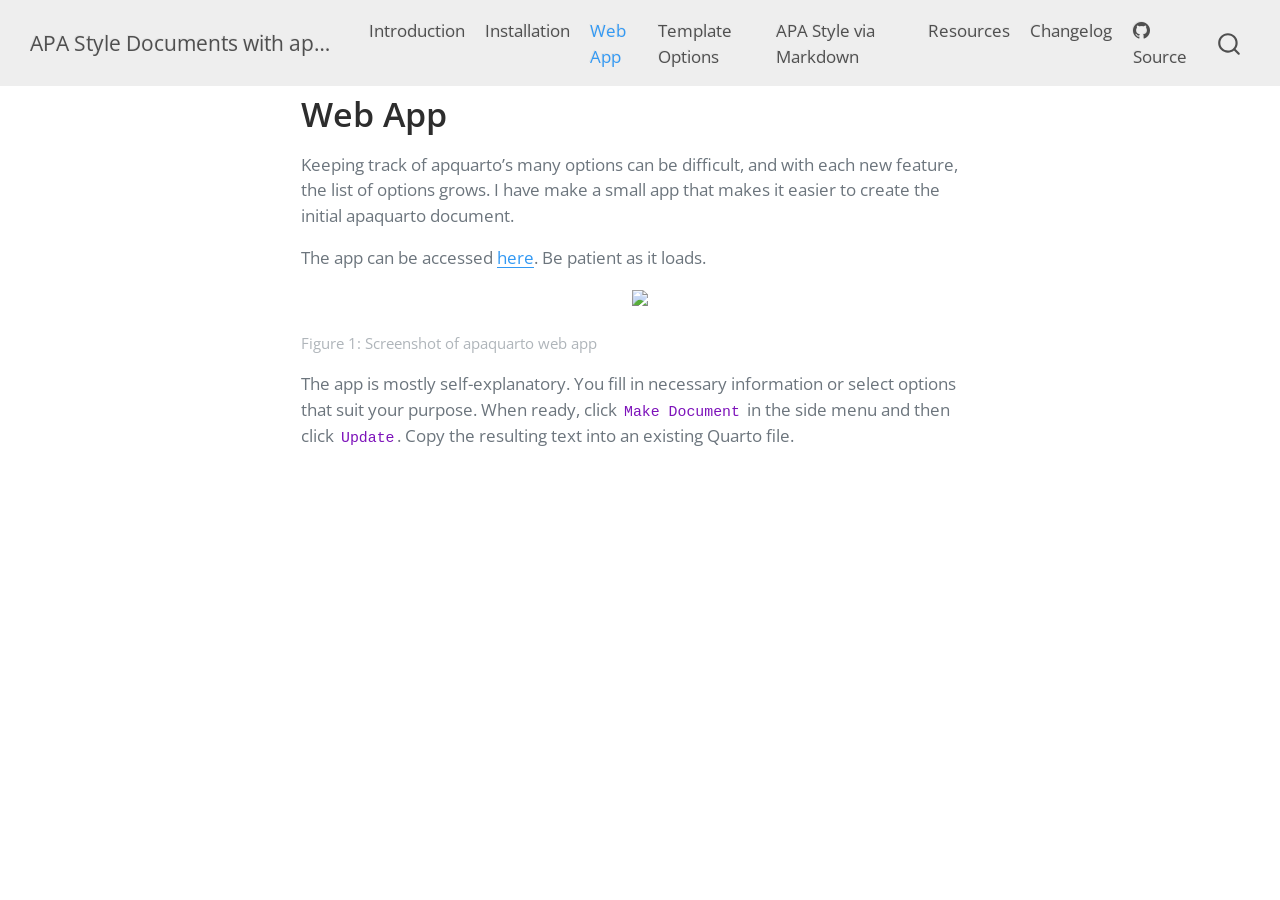
==== docs/apashiny.html @ 4d769b39 "20260525 - update to 5.0.17" ====
<!DOCTYPE html>
<html xmlns="http://www.w3.org/1999/xhtml" lang="en" xml:lang="en"><head>

<meta charset="utf-8">
<meta name="generator" content="quarto-1.9.36">

<meta name="viewport" content="width=device-width, initial-scale=1.0, user-scalable=yes">


<title>Web App – APA Style Documents with apaquarto</title>
<style>
/* Default styles provided by pandoc.
** See https://pandoc.org/MANUAL.html#variables-for-html for config info.
*/
code{white-space: pre-wrap;}
span.smallcaps{font-variant: small-caps;}
div.columns{display: flex; gap: min(4vw, 1.5em);}
div.column{flex: auto; overflow-x: auto;}
div.hanging-indent{margin-left: 1.5em; text-indent: -1.5em;}
ul.task-list{list-style: none;}
ul.task-list li input[type="checkbox"] {
  width: 0.8em;
  margin: 0 0.8em 0.2em -1em; /* quarto-specific, see https://github.com/quarto-dev/quarto-cli/issues/4556 */ 
  vertical-align: middle;
}
</style>


<script src="site_libs/quarto-nav/quarto-nav.js"></script>
<script src="site_libs/quarto-nav/headroom.min.js"></script>
<script src="site_libs/clipboard/clipboard.min.js"></script>
<script src="site_libs/quarto-search/autocomplete.umd.js"></script>
<script src="site_libs/quarto-search/fuse.min.js"></script>
<script src="site_libs/quarto-search/quarto-search.js"></script>
<meta name="quarto:offset" content="./">
<script src="site_libs/quarto-html/quarto.js" type="module"></script>
<script src="site_libs/quarto-html/tabsets/tabsets.js" type="module"></script>
<script src="site_libs/quarto-html/popper.min.js"></script>
<script src="site_libs/quarto-html/tippy.umd.min.js"></script>
<script src="site_libs/quarto-html/anchor.min.js"></script>
<link href="site_libs/quarto-html/tippy.css" rel="stylesheet">
<link href="site_libs/quarto-html/quarto-syntax-highlighting-845c23b38eaddc0f92fda52bfe77a8c8.css" rel="stylesheet" id="quarto-text-highlighting-styles">
<script src="site_libs/bootstrap/bootstrap.min.js"></script>
<link href="site_libs/bootstrap/bootstrap-icons.css" rel="stylesheet">
<link href="site_libs/bootstrap/bootstrap-38ba35db5379291e606daab6e431ed59.min.css" rel="stylesheet" append-hash="true" id="quarto-bootstrap" data-mode="light">
<script id="quarto-search-options" type="application/json">{
  "location": "navbar",
  "copy-button": false,
  "collapse-after": 3,
  "panel-placement": "end",
  "type": "overlay",
  "limit": 50,
  "keyboard-shortcut": [
    "f",
    "/",
    "s"
  ],
  "show-item-context": false,
  "language": {
    "search-no-results-text": "No results",
    "search-matching-documents-text": "matching documents",
    "search-copy-link-title": "Copy link to search",
    "search-hide-matches-text": "Hide additional matches",
    "search-more-match-text": "more match in this document",
    "search-more-matches-text": "more matches in this document",
    "search-clear-button-title": "Clear",
    "search-text-placeholder": "",
    "search-detached-cancel-button-title": "Cancel",
    "search-submit-button-title": "Submit",
    "search-label": "Search"
  }
}</script>


</head>

<body class="floating nav-fixed quarto-light">

<div id="quarto-search-results"></div>
  <header id="quarto-header" class="headroom fixed-top">
    <nav class="navbar navbar-expand-lg " data-bs-theme="dark">
      <div class="navbar-container container-fluid">
      <div class="navbar-brand-container mx-auto">
    <a class="navbar-brand" href="./index.html">
    <span class="navbar-title">APA Style Documents with apaquarto</span>
    </a>
  </div>
            <div id="quarto-search" class="" title="Search"></div>
          <button class="navbar-toggler" type="button" data-bs-toggle="collapse" data-bs-target="#navbarCollapse" aria-controls="navbarCollapse" role="menu" aria-expanded="false" aria-label="Toggle navigation" onclick="if (window.quartoToggleHeadroom) { window.quartoToggleHeadroom(); }">
  <span class="navbar-toggler-icon"></span>
</button>
          <div class="collapse navbar-collapse" id="navbarCollapse">
            <ul class="navbar-nav navbar-nav-scroll me-auto">
  <li class="nav-item">
    <a class="nav-link" href="./index.html"> 
<span class="menu-text">Introduction</span></a>
  </li>  
  <li class="nav-item">
    <a class="nav-link" href="./installation.html"> 
<span class="menu-text">Installation</span></a>
  </li>  
  <li class="nav-item">
    <a class="nav-link active" href="./apashiny.html" aria-current="page"> 
<span class="menu-text">Web App</span></a>
  </li>  
  <li class="nav-item">
    <a class="nav-link" href="./options.html"> 
<span class="menu-text">Template Options</span></a>
  </li>  
  <li class="nav-item">
    <a class="nav-link" href="./writing.html"> 
<span class="menu-text">APA Style via Markdown</span></a>
  </li>  
  <li class="nav-item">
    <a class="nav-link" href="./resources.html"> 
<span class="menu-text">Resources</span></a>
  </li>  
  <li class="nav-item">
    <a class="nav-link" href="./changelog.html"> 
<span class="menu-text">Changelog</span></a>
  </li>  
</ul>
            <ul class="navbar-nav navbar-nav-scroll ms-auto">
  <li class="nav-item">
    <a class="nav-link" href="https://github.com/wjschne/apaquarto"> <i class="bi bi-github" role="img">
</i> 
<span class="menu-text">Source</span></a>
  </li>  
</ul>
          </div> <!-- /navcollapse -->
            <div class="quarto-navbar-tools">
</div>
      </div> <!-- /container-fluid -->
    </nav>
</header>
<!-- content -->
<div id="quarto-content" class="quarto-container page-columns page-rows-contents page-layout-article page-navbar">
<!-- sidebar -->
  <nav id="quarto-sidebar" class="sidebar collapse collapse-horizontal quarto-sidebar-collapse-item sidebar-navigation floating overflow-auto">
    
</nav>
<div id="quarto-sidebar-glass" class="quarto-sidebar-collapse-item" data-bs-toggle="collapse" data-bs-target=".quarto-sidebar-collapse-item"></div>
<!-- margin-sidebar -->
    <div id="quarto-margin-sidebar" class="sidebar margin-sidebar zindex-bottom">
    </div>
<!-- main -->
<main class="content" id="quarto-document-content">

<header id="title-block-header" class="quarto-title-block default">
<div class="quarto-title">
<h1 class="title">Web App</h1>
</div>



<div class="quarto-title-meta">

    
  
    
  </div>
  


</header>


<p>Keeping track of apquarto’s many options can be difficult, and with each new feature, the list of options grows. I have make a small app that makes it easier to create the initial apaquarto document.</p>
<p>The app can be accessed <a href="https://wjschne.github.io/apa7maker/">here</a>. Be patient as it loads.</p>
<div id="fig-apaquarto" class="quarto-float quarto-figure quarto-figure-center anchored">
<figure class="quarto-float quarto-float-fig figure">
<div aria-describedby="fig-apaquarto-caption-0ceaefa1-69ba-4598-a22c-09a6ac19f8ca">
<p><a href="https://wjschne.github.io/apa7maker/" target="_blank"><img src="apa7maker.png" class="img-fluid figure-img"></a></p>
</div>
<figcaption class="quarto-float-caption-bottom quarto-float-caption quarto-float-fig" id="fig-apaquarto-caption-0ceaefa1-69ba-4598-a22c-09a6ac19f8ca">
Figure&nbsp;1: Screenshot of apaquarto web app
</figcaption>
</figure>
</div>
<p>The app is mostly self-explanatory. You fill in necessary information or select options that suit your purpose. When ready, click <code>Make Document</code> in the side menu and then click <code>Update</code>. Copy the resulting text into an existing Quarto file.</p>



</main> <!-- /main -->
<script id="quarto-html-after-body" type="application/javascript">
  window.document.addEventListener("DOMContentLoaded", function (event) {
    const icon = "";
    const anchorJS = new window.AnchorJS();
    anchorJS.options = {
      placement: 'right',
      icon: icon
    };
    anchorJS.add('.anchored');
    const isCodeAnnotation = (el) => {
      for (const clz of el.classList) {
        if (clz.startsWith('code-annotation-')) {                     
          return true;
        }
      }
      return false;
    }
    const onCopySuccess = function(e) {
      // button target
      const button = e.trigger;
      // don't keep focus
      button.blur();
      // flash "checked"
      button.classList.add('code-copy-button-checked');
      var currentTitle = button.getAttribute("title");
      button.setAttribute("title", "Copied!");
      let tooltip;
      if (window.bootstrap) {
        button.setAttribute("data-bs-toggle", "tooltip");
        button.setAttribute("data-bs-placement", "left");
        button.setAttribute("data-bs-title", "Copied!");
        tooltip = new bootstrap.Tooltip(button, 
          { trigger: "manual", 
            customClass: "code-copy-button-tooltip",
            offset: [0, -8]});
        tooltip.show();    
      }
      setTimeout(function() {
        if (tooltip) {
          tooltip.hide();
          button.removeAttribute("data-bs-title");
          button.removeAttribute("data-bs-toggle");
          button.removeAttribute("data-bs-placement");
        }
        button.setAttribute("title", currentTitle);
        button.classList.remove('code-copy-button-checked');
      }, 1000);
      // clear code selection
      e.clearSelection();
    }
    const getTextToCopy = function(trigger) {
      const outerScaffold = trigger.parentElement.cloneNode(true);
      const codeEl = outerScaffold.querySelector('code');
      for (const childEl of codeEl.children) {
        if (isCodeAnnotation(childEl)) {
          childEl.remove();
        }
      }
      return codeEl.innerText;
    }
    const clipboard = new window.ClipboardJS('.code-copy-button:not([data-in-quarto-modal])', {
      text: getTextToCopy
    });
    clipboard.on('success', onCopySuccess);
    if (window.document.getElementById('quarto-embedded-source-code-modal')) {
      const clipboardModal = new window.ClipboardJS('.code-copy-button[data-in-quarto-modal]', {
        text: getTextToCopy,
        container: window.document.getElementById('quarto-embedded-source-code-modal')
      });
      clipboardModal.on('success', onCopySuccess);
    }
      var localhostRegex = new RegExp(/^(?:http|https):\/\/localhost\:?[0-9]*\//);
      var mailtoRegex = new RegExp(/^mailto:/);
        var filterRegex = new RegExp('/' + window.location.host + '/');
      var isInternal = (href) => {
          return filterRegex.test(href) || localhostRegex.test(href) || mailtoRegex.test(href);
      }
      // Inspect non-navigation links and adorn them if external
     var links = window.document.querySelectorAll('a[href]:not(.nav-link):not(.navbar-brand):not(.toc-action):not(.sidebar-link):not(.sidebar-item-toggle):not(.pagination-link):not(.no-external):not([aria-hidden]):not(.dropdown-item):not(.quarto-navigation-tool):not(.about-link)');
      for (var i=0; i<links.length; i++) {
        const link = links[i];
        if (!isInternal(link.href)) {
          // undo the damage that might have been done by quarto-nav.js in the case of
          // links that we want to consider external
          if (link.dataset.originalHref !== undefined) {
            link.href = link.dataset.originalHref;
          }
        }
      }
    function tippyHover(el, contentFn, onTriggerFn, onUntriggerFn) {
      const config = {
        allowHTML: true,
        maxWidth: 500,
        delay: 100,
        arrow: false,
        appendTo: function(el) {
            return el.parentElement;
        },
        interactive: true,
        interactiveBorder: 10,
        theme: 'quarto',
        placement: 'bottom-start',
      };
      if (contentFn) {
        config.content = contentFn;
      }
      if (onTriggerFn) {
        config.onTrigger = onTriggerFn;
      }
      if (onUntriggerFn) {
        config.onUntrigger = onUntriggerFn;
      }
      window.tippy(el, config); 
    }
    const noterefs = window.document.querySelectorAll('a[role="doc-noteref"]');
    for (var i=0; i<noterefs.length; i++) {
      const ref = noterefs[i];
      tippyHover(ref, function() {
        // use id or data attribute instead here
        let href = ref.getAttribute('data-footnote-href') || ref.getAttribute('href');
        try { href = new URL(href).hash; } catch {}
        const id = href.replace(/^#\/?/, "");
        const note = window.document.getElementById(id);
        if (note) {
          return note.innerHTML;
        } else {
          return "";
        }
      });
    }
    const xrefs = window.document.querySelectorAll('a.quarto-xref');
    const processXRef = (id, note) => {
      // Strip column container classes
      const stripColumnClz = (el) => {
        el.classList.remove("page-full", "page-columns");
        if (el.children) {
          for (const child of el.children) {
            stripColumnClz(child);
          }
        }
      }
      stripColumnClz(note)
      if (id === null || id.startsWith('sec-')) {
        // Special case sections, only their first couple elements
        const container = document.createElement("div");
        if (note.children && note.children.length > 2) {
          container.appendChild(note.children[0].cloneNode(true));
          for (let i = 1; i < note.children.length; i++) {
            const child = note.children[i];
            if (child.tagName === "P" && child.innerText === "") {
              continue;
            } else {
              container.appendChild(child.cloneNode(true));
              break;
            }
          }
          if (window.Quarto?.typesetMath) {
            window.Quarto.typesetMath(container);
          }
          return container.innerHTML
        } else {
          if (window.Quarto?.typesetMath) {
            window.Quarto.typesetMath(note);
          }
          return note.innerHTML;
        }
      } else {
        // Remove any anchor links if they are present
        const anchorLink = note.querySelector('a.anchorjs-link');
        if (anchorLink) {
          anchorLink.remove();
        }
        if (window.Quarto?.typesetMath) {
          window.Quarto.typesetMath(note);
        }
        if (note.classList.contains("callout")) {
          return note.outerHTML;
        } else {
          return note.innerHTML;
        }
      }
    }
    for (var i=0; i<xrefs.length; i++) {
      const xref = xrefs[i];
      tippyHover(xref, undefined, function(instance) {
        instance.disable();
        let url = xref.getAttribute('href');
        let hash = undefined; 
        if (url.startsWith('#')) {
          hash = url;
        } else {
          try { hash = new URL(url).hash; } catch {}
        }
        if (hash) {
          const id = hash.replace(/^#\/?/, "");
          const note = window.document.getElementById(id);
          if (note !== null) {
            try {
              const html = processXRef(id, note.cloneNode(true));
              instance.setContent(html);
            } finally {
              instance.enable();
              instance.show();
            }
          } else {
            // See if we can fetch this
            fetch(url.split('#')[0])
            .then(res => res.text())
            .then(html => {
              const parser = new DOMParser();
              const htmlDoc = parser.parseFromString(html, "text/html");
              const note = htmlDoc.getElementById(id);
              if (note !== null) {
                const html = processXRef(id, note);
                instance.setContent(html);
              } 
            }).finally(() => {
              instance.enable();
              instance.show();
            });
          }
        } else {
          // See if we can fetch a full url (with no hash to target)
          // This is a special case and we should probably do some content thinning / targeting
          fetch(url)
          .then(res => res.text())
          .then(html => {
            const parser = new DOMParser();
            const htmlDoc = parser.parseFromString(html, "text/html");
            const note = htmlDoc.querySelector('main.content');
            if (note !== null) {
              // This should only happen for chapter cross references
              // (since there is no id in the URL)
              // remove the first header
              if (note.children.length > 0 && note.children[0].tagName === "HEADER") {
                note.children[0].remove();
              }
              const html = processXRef(null, note);
              instance.setContent(html);
            } 
          }).finally(() => {
            instance.enable();
            instance.show();
          });
        }
      }, function(instance) {
      });
    }
        let selectedAnnoteEl;
        const selectorForAnnotation = ( cell, annotation) => {
          let cellAttr = 'data-code-cell="' + cell + '"';
          let lineAttr = 'data-code-annotation="' +  annotation + '"';
          const selector = 'span[' + cellAttr + '][' + lineAttr + ']';
          return selector;
        }
        const selectCodeLines = (annoteEl) => {
          const doc = window.document;
          const targetCell = annoteEl.getAttribute("data-target-cell");
          const targetAnnotation = annoteEl.getAttribute("data-target-annotation");
          const annoteSpan = window.document.querySelector(selectorForAnnotation(targetCell, targetAnnotation));
          const lines = annoteSpan.getAttribute("data-code-lines").split(",");
          const lineIds = lines.map((line) => {
            return targetCell + "-" + line;
          })
          let top = null;
          let height = null;
          let parent = null;
          if (lineIds.length > 0) {
              //compute the position of the single el (top and bottom and make a div)
              const el = window.document.getElementById(lineIds[0]);
              top = el.offsetTop;
              height = el.offsetHeight;
              parent = el.parentElement.parentElement;
            if (lineIds.length > 1) {
              const lastEl = window.document.getElementById(lineIds[lineIds.length - 1]);
              const bottom = lastEl.offsetTop + lastEl.offsetHeight;
              height = bottom - top;
            }
            if (top !== null && height !== null && parent !== null) {
              // cook up a div (if necessary) and position it 
              let div = window.document.getElementById("code-annotation-line-highlight");
              if (div === null) {
                div = window.document.createElement("div");
                div.setAttribute("id", "code-annotation-line-highlight");
                div.style.position = 'absolute';
                parent.appendChild(div);
              }
              div.style.top = top - 2 + "px";
              div.style.height = height + 4 + "px";
              div.style.left = 0;
              let gutterDiv = window.document.getElementById("code-annotation-line-highlight-gutter");
              if (gutterDiv === null) {
                gutterDiv = window.document.createElement("div");
                gutterDiv.setAttribute("id", "code-annotation-line-highlight-gutter");
                gutterDiv.style.position = 'absolute';
                const codeCell = window.document.getElementById(targetCell);
                const gutter = codeCell.querySelector('.code-annotation-gutter');
                gutter.appendChild(gutterDiv);
              }
              gutterDiv.style.top = top - 2 + "px";
              gutterDiv.style.height = height + 4 + "px";
            }
            selectedAnnoteEl = annoteEl;
          }
        };
        const unselectCodeLines = () => {
          const elementsIds = ["code-annotation-line-highlight", "code-annotation-line-highlight-gutter"];
          elementsIds.forEach((elId) => {
            const div = window.document.getElementById(elId);
            if (div) {
              div.remove();
            }
          });
          selectedAnnoteEl = undefined;
        };
          // Handle positioning of the toggle
      window.addEventListener(
        "resize",
        throttle(() => {
          elRect = undefined;
          if (selectedAnnoteEl) {
            selectCodeLines(selectedAnnoteEl);
          }
        }, 10)
      );
      function throttle(fn, ms) {
      let throttle = false;
      let timer;
        return (...args) => {
          if(!throttle) { // first call gets through
              fn.apply(this, args);
              throttle = true;
          } else { // all the others get throttled
              if(timer) clearTimeout(timer); // cancel #2
              timer = setTimeout(() => {
                fn.apply(this, args);
                timer = throttle = false;
              }, ms);
          }
        };
      }
        // Attach click handler to the DT
        const annoteDls = window.document.querySelectorAll('dt[data-target-cell]');
        for (const annoteDlNode of annoteDls) {
          annoteDlNode.addEventListener('click', (event) => {
            const clickedEl = event.target;
            if (clickedEl !== selectedAnnoteEl) {
              unselectCodeLines();
              const activeEl = window.document.querySelector('dt[data-target-cell].code-annotation-active');
              if (activeEl) {
                activeEl.classList.remove('code-annotation-active');
              }
              selectCodeLines(clickedEl);
              clickedEl.classList.add('code-annotation-active');
            } else {
              // Unselect the line
              unselectCodeLines();
              clickedEl.classList.remove('code-annotation-active');
            }
          });
        }
    const findCites = (el) => {
      const parentEl = el.parentElement;
      if (parentEl) {
        const cites = parentEl.dataset.cites;
        if (cites) {
          return {
            el,
            cites: cites.split(' ')
          };
        } else {
          return findCites(el.parentElement)
        }
      } else {
        return undefined;
      }
    };
    var bibliorefs = window.document.querySelectorAll('a[role="doc-biblioref"]');
    for (var i=0; i<bibliorefs.length; i++) {
      const ref = bibliorefs[i];
      const citeInfo = findCites(ref);
      if (citeInfo) {
        tippyHover(citeInfo.el, function() {
          var popup = window.document.createElement('div');
          citeInfo.cites.forEach(function(cite) {
            var citeDiv = window.document.createElement('div');
            citeDiv.classList.add('hanging-indent');
            citeDiv.classList.add('csl-entry');
            var biblioDiv = window.document.getElementById('ref-' + cite);
            if (biblioDiv) {
              citeDiv.innerHTML = biblioDiv.innerHTML;
            }
            popup.appendChild(citeDiv);
          });
          return popup.innerHTML;
        });
      }
    }
  });
  </script>
</div> <!-- /content -->




</body></html>
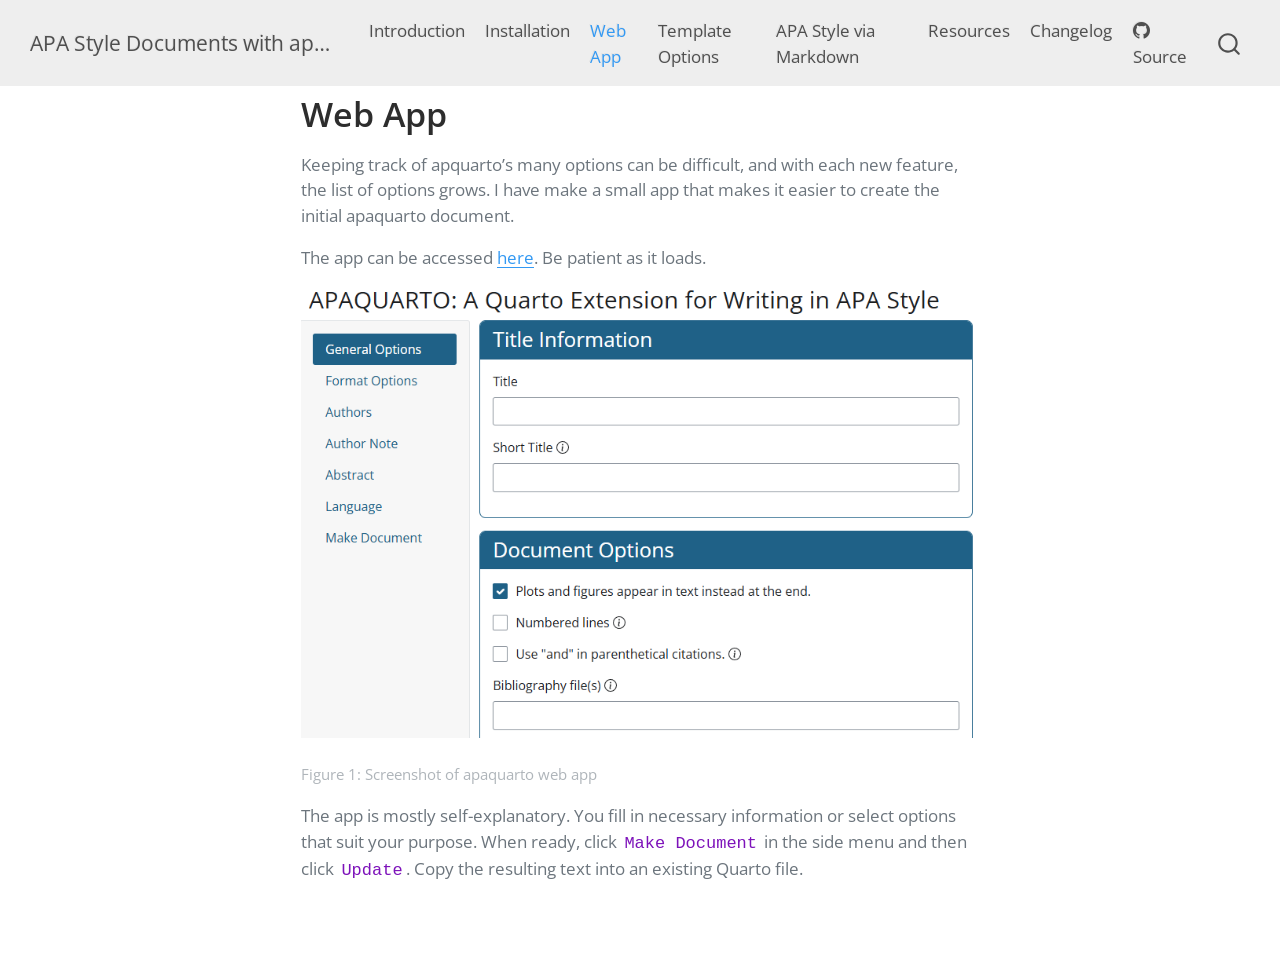
==== commit 09efa3be: "20270913 - apaquarto updates" ====
--- a/docs/apashiny.html
+++ b/docs/apashiny.html
@@ -42,7 +42,7 @@
 <link href="site_libs/quarto-html/quarto-syntax-highlighting-845c23b38eaddc0f92fda52bfe77a8c8.css" rel="stylesheet" id="quarto-text-highlighting-styles">
 <script src="site_libs/bootstrap/bootstrap.min.js"></script>
 <link href="site_libs/bootstrap/bootstrap-icons.css" rel="stylesheet">
-<link href="site_libs/bootstrap/bootstrap-38ba35db5379291e606daab6e431ed59.min.css" rel="stylesheet" append-hash="true" id="quarto-bootstrap" data-mode="light">
+<link href="site_libs/bootstrap/bootstrap-3a43c02650268bcea0ad2c24296deecb.min.css" rel="stylesheet" append-hash="true" id="quarto-bootstrap" data-mode="light">
 <script id="quarto-search-options" type="application/json">{
   "location": "navbar",
   "copy-button": false,
@@ -170,7 +170,7 @@
 <div id="fig-apaquarto" class="quarto-float quarto-figure quarto-figure-center anchored">
 <figure class="quarto-float quarto-float-fig figure">
 <div aria-describedby="fig-apaquarto-caption-0ceaefa1-69ba-4598-a22c-09a6ac19f8ca">
-<p><a href="https://wjschne.github.io/apa7maker/" target="_blank"><img src="apa7maker.png" class="img-fluid figure-img"></a></p>
+<p><a href="https://wjschne.github.io/apa7maker/" target="_blank"><img src="img/apa7maker.png" class="img-fluid figure-img"></a></p>
 </div>
 <figcaption class="quarto-float-caption-bottom quarto-float-caption quarto-float-fig" id="fig-apaquarto-caption-0ceaefa1-69ba-4598-a22c-09a6ac19f8ca">
 Figure&nbsp;1: Screenshot of apaquarto web app
--- a/docs/site_libs/quarto-html/quarto-syntax-highlighting-845c23b38eaddc0f92fda52bfe77a8c8.css
+++ b/docs/site_libs/quarto-html/quarto-syntax-highlighting-845c23b38eaddc0f92fda52bfe77a8c8.css
@@ -0,0 +1,236 @@
+/* quarto syntax highlight colors */
+:root {
+  --quarto-hl-ot-color: #003B4F;
+  --quarto-hl-at-color: #657422;
+  --quarto-hl-ss-color: #20794D;
+  --quarto-hl-an-color: #5E5E5E;
+  --quarto-hl-fu-color: #4758AB;
+  --quarto-hl-st-color: #20794D;
+  --quarto-hl-cf-color: #003B4F;
+  --quarto-hl-op-color: #5E5E5E;
+  --quarto-hl-er-color: #AD0000;
+  --quarto-hl-bn-color: #AD0000;
+  --quarto-hl-al-color: #AD0000;
+  --quarto-hl-va-color: #111111;
+  --quarto-hl-bu-color: inherit;
+  --quarto-hl-ex-color: inherit;
+  --quarto-hl-pp-color: #AD0000;
+  --quarto-hl-in-color: #5E5E5E;
+  --quarto-hl-vs-color: #20794D;
+  --quarto-hl-wa-color: #5E5E5E;
+  --quarto-hl-do-color: #5E5E5E;
+  --quarto-hl-im-color: #00769E;
+  --quarto-hl-ch-color: #20794D;
+  --quarto-hl-dt-color: #AD0000;
+  --quarto-hl-fl-color: #AD0000;
+  --quarto-hl-co-color: #5E5E5E;
+  --quarto-hl-cv-color: #5E5E5E;
+  --quarto-hl-cn-color: #8f5902;
+  --quarto-hl-sc-color: #5E5E5E;
+  --quarto-hl-dv-color: #AD0000;
+  --quarto-hl-kw-color: #003B4F;
+}
+
+/* other quarto variables */
+:root {
+  --quarto-font-monospace: SFMono-Regular, Menlo, Monaco, Consolas, "Liberation Mono", "Courier New", monospace;
+}
+
+/* syntax highlight based on Pandoc's rules */
+pre > code.sourceCode > span {
+  color: #003B4F;
+}
+
+code.sourceCode > span {
+  color: #003B4F;
+}
+
+div.sourceCode,
+div.sourceCode pre.sourceCode {
+  color: #003B4F;
+}
+
+/* Normal */
+code span {
+  color: #003B4F;
+}
+
+/* Alert */
+code span.al {
+  color: #AD0000;
+  font-style: inherit;
+}
+
+/* Annotation */
+code span.an {
+  color: #5E5E5E;
+  font-style: inherit;
+}
+
+/* Attribute */
+code span.at {
+  color: #657422;
+  font-style: inherit;
+}
+
+/* BaseN */
+code span.bn {
+  color: #AD0000;
+  font-style: inherit;
+}
+
+/* BuiltIn */
+code span.bu {
+  font-style: inherit;
+}
+
+/* ControlFlow */
+code span.cf {
+  color: #003B4F;
+  font-weight: bold;
+  font-style: inherit;
+}
+
+/* Char */
+code span.ch {
+  color: #20794D;
+  font-style: inherit;
+}
+
+/* Constant */
+code span.cn {
+  color: #8f5902;
+  font-style: inherit;
+}
+
+/* Comment */
+code span.co {
+  color: #5E5E5E;
+  font-style: inherit;
+}
+
+/* CommentVar */
+code span.cv {
+  color: #5E5E5E;
+  font-style: italic;
+}
+
+/* Documentation */
+code span.do {
+  color: #5E5E5E;
+  font-style: italic;
+}
+
+/* DataType */
+code span.dt {
+  color: #AD0000;
+  font-style: inherit;
+}
+
+/* DecVal */
+code span.dv {
+  color: #AD0000;
+  font-style: inherit;
+}
+
+/* Error */
+code span.er {
+  color: #AD0000;
+  font-style: inherit;
+}
+
+/* Extension */
+code span.ex {
+  font-style: inherit;
+}
+
+/* Float */
+code span.fl {
+  color: #AD0000;
+  font-style: inherit;
+}
+
+/* Function */
+code span.fu {
+  color: #4758AB;
+  font-style: inherit;
+}
+
+/* Import */
+code span.im {
+  color: #00769E;
+  font-style: inherit;
+}
+
+/* Information */
+code span.in {
+  color: #5E5E5E;
+  font-style: inherit;
+}
+
+/* Keyword */
+code span.kw {
+  color: #003B4F;
+  font-weight: bold;
+  font-style: inherit;
+}
+
+/* Operator */
+code span.op {
+  color: #5E5E5E;
+  font-style: inherit;
+}
+
+/* Other */
+code span.ot {
+  color: #003B4F;
+  font-style: inherit;
+}
+
+/* Preprocessor */
+code span.pp {
+  color: #AD0000;
+  font-style: inherit;
+}
+
+/* SpecialChar */
+code span.sc {
+  color: #5E5E5E;
+  font-style: inherit;
+}
+
+/* SpecialString */
+code span.ss {
+  color: #20794D;
+  font-style: inherit;
+}
+
+/* String */
+code span.st {
+  color: #20794D;
+  font-style: inherit;
+}
+
+/* Variable */
+code span.va {
+  color: #111111;
+  font-style: inherit;
+}
+
+/* VerbatimString */
+code span.vs {
+  color: #20794D;
+  font-style: inherit;
+}
+
+/* Warning */
+code span.wa {
+  color: #5E5E5E;
+  font-style: italic;
+}
+
+.prevent-inlining {
+  content: "</";
+}
+
+/*# sourceMappingURL=ac89f0bb514bba72461919f78549e31c.css.map */
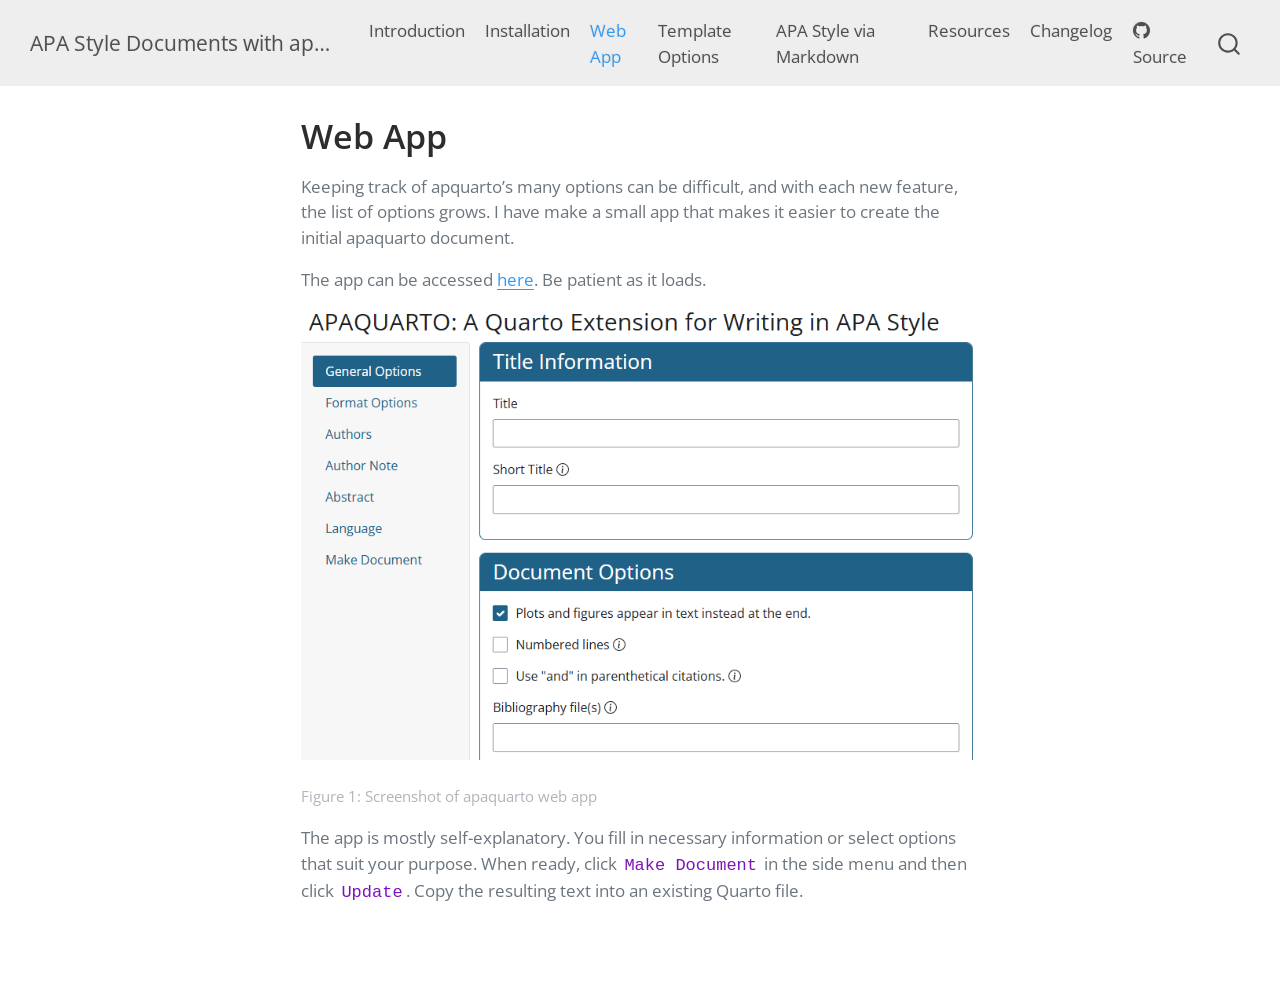
==== commit 9d5d8506: "Merge remote-tracking branch 'upstream/main'" ====
--- a/docs/apashiny.html
+++ b/docs/apashiny.html
@@ -2,7 +2,7 @@
 <html xmlns="http://www.w3.org/1999/xhtml" lang="en" xml:lang="en"><head>
 
 <meta charset="utf-8">
-<meta name="generator" content="quarto-1.9.36">
+<meta name="generator" content="quarto-1.10.18">
 
 <meta name="viewport" content="width=device-width, initial-scale=1.0, user-scalable=yes">
 
@@ -12,10 +12,13 @@
 /* Default styles provided by pandoc.
 ** See https://pandoc.org/MANUAL.html#variables-for-html for config info.
 */
-code{white-space: pre-wrap;}
 span.smallcaps{font-variant: small-caps;}
-div.columns{display: flex; gap: min(4vw, 1.5em);}
-div.column{flex: auto; overflow-x: auto;}
+div.columns{display: flex; gap: 1.5em;}
+div.column{flex: auto;}
+@media screen {
+div.columns{gap: min(4vw, 1.5em);}
+div.column{overflow-x: auto;}
+}
 div.hanging-indent{margin-left: 1.5em; text-indent: -1.5em;}
 ul.task-list{list-style: none;}
 ul.task-list li input[type="checkbox"] {
@@ -39,10 +42,10 @@
 <script src="site_libs/quarto-html/tippy.umd.min.js"></script>
 <script src="site_libs/quarto-html/anchor.min.js"></script>
 <link href="site_libs/quarto-html/tippy.css" rel="stylesheet">
-<link href="site_libs/quarto-html/quarto-syntax-highlighting-845c23b38eaddc0f92fda52bfe77a8c8.css" rel="stylesheet" id="quarto-text-highlighting-styles">
+<link href="site_libs/quarto-html/quarto-syntax-highlighting-64a204ab8560d761af7679ceaba22944.css" rel="stylesheet" id="quarto-text-highlighting-styles">
 <script src="site_libs/bootstrap/bootstrap.min.js"></script>
 <link href="site_libs/bootstrap/bootstrap-icons.css" rel="stylesheet">
-<link href="site_libs/bootstrap/bootstrap-3a43c02650268bcea0ad2c24296deecb.min.css" rel="stylesheet" append-hash="true" id="quarto-bootstrap" data-mode="light">
+<link href="site_libs/bootstrap/bootstrap-d3bfbaa8847148f808aec794168397b1.min.css" rel="stylesheet" append-hash="true" id="quarto-bootstrap" data-mode="light">
 <script id="quarto-search-options" type="application/json">{
   "location": "navbar",
   "copy-button": false,
--- a/docs/site_libs/quarto-html/quarto-syntax-highlighting-64a204ab8560d761af7679ceaba22944.css
+++ b/docs/site_libs/quarto-html/quarto-syntax-highlighting-64a204ab8560d761af7679ceaba22944.css
@@ -0,0 +1,236 @@
+/* quarto syntax highlight colors */
+:root {
+  --quarto-hl-ot-color: #003B4F;
+  --quarto-hl-at-color: #657422;
+  --quarto-hl-ss-color: #20794D;
+  --quarto-hl-an-color: #5E5E5E;
+  --quarto-hl-fu-color: #4758AB;
+  --quarto-hl-st-color: #20794D;
+  --quarto-hl-cf-color: #003B4F;
+  --quarto-hl-op-color: #5E5E5E;
+  --quarto-hl-er-color: #AD0000;
+  --quarto-hl-bn-color: #AD0000;
+  --quarto-hl-al-color: #AD0000;
+  --quarto-hl-va-color: #111111;
+  --quarto-hl-bu-color: inherit;
+  --quarto-hl-ex-color: inherit;
+  --quarto-hl-pp-color: #AD0000;
+  --quarto-hl-in-color: #5E5E5E;
+  --quarto-hl-vs-color: #20794D;
+  --quarto-hl-wa-color: #5E5E5E;
+  --quarto-hl-do-color: #5E5E5E;
+  --quarto-hl-im-color: #00769E;
+  --quarto-hl-ch-color: #20794D;
+  --quarto-hl-dt-color: #AD0000;
+  --quarto-hl-fl-color: #AD0000;
+  --quarto-hl-co-color: #5E5E5E;
+  --quarto-hl-cv-color: #5E5E5E;
+  --quarto-hl-cn-color: #8f5902;
+  --quarto-hl-sc-color: #5E5E5E;
+  --quarto-hl-dv-color: #AD0000;
+  --quarto-hl-kw-color: #003B4F;
+}
+
+/* other quarto variables */
+:root {
+  --quarto-font-monospace: SFMono-Regular, Menlo, Monaco, Consolas, "Liberation Mono", "Courier New", monospace;
+}
+
+/* syntax highlight based on Pandoc's rules */
+pre > code.sourceCode > span {
+  color: #003B4F;
+}
+
+code.sourceCode > span {
+  color: #003B4F;
+}
+
+div.sourceCode,
+div.sourceCode pre.sourceCode {
+  color: #003B4F;
+}
+
+/* Normal */
+code span {
+  color: #003B4F;
+}
+
+/* Alert */
+code span.al {
+  color: #AD0000;
+  font-style: inherit;
+}
+
+/* Annotation */
+code span.an {
+  color: #5E5E5E;
+  font-style: inherit;
+}
+
+/* Attribute */
+code span.at {
+  color: #657422;
+  font-style: inherit;
+}
+
+/* BaseN */
+code span.bn {
+  color: #AD0000;
+  font-style: inherit;
+}
+
+/* BuiltIn */
+code span.bu {
+  font-style: inherit;
+}
+
+/* ControlFlow */
+code span.cf {
+  color: #003B4F;
+  font-weight: bold;
+  font-style: inherit;
+}
+
+/* Char */
+code span.ch {
+  color: #20794D;
+  font-style: inherit;
+}
+
+/* Constant */
+code span.cn {
+  color: #8f5902;
+  font-style: inherit;
+}
+
+/* Comment */
+code span.co {
+  color: #5E5E5E;
+  font-style: inherit;
+}
+
+/* CommentVar */
+code span.cv {
+  color: #5E5E5E;
+  font-style: italic;
+}
+
+/* Documentation */
+code span.do {
+  color: #5E5E5E;
+  font-style: italic;
+}
+
+/* DataType */
+code span.dt {
+  color: #AD0000;
+  font-style: inherit;
+}
+
+/* DecVal */
+code span.dv {
+  color: #AD0000;
+  font-style: inherit;
+}
+
+/* Error */
+code span.er {
+  color: #AD0000;
+  font-style: inherit;
+}
+
+/* Extension */
+code span.ex {
+  font-style: inherit;
+}
+
+/* Float */
+code span.fl {
+  color: #AD0000;
+  font-style: inherit;
+}
+
+/* Function */
+code span.fu {
+  color: #4758AB;
+  font-style: inherit;
+}
+
+/* Import */
+code span.im {
+  color: #00769E;
+  font-style: inherit;
+}
+
+/* Information */
+code span.in {
+  color: #5E5E5E;
+  font-style: inherit;
+}
+
+/* Keyword */
+code span.kw {
+  color: #003B4F;
+  font-weight: bold;
+  font-style: inherit;
+}
+
+/* Operator */
+code span.op {
+  color: #5E5E5E;
+  font-style: inherit;
+}
+
+/* Other */
+code span.ot {
+  color: #003B4F;
+  font-style: inherit;
+}
+
+/* Preprocessor */
+code span.pp {
+  color: #AD0000;
+  font-style: inherit;
+}
+
+/* SpecialChar */
+code span.sc {
+  color: #5E5E5E;
+  font-style: inherit;
+}
+
+/* SpecialString */
+code span.ss {
+  color: #20794D;
+  font-style: inherit;
+}
+
+/* String */
+code span.st {
+  color: #20794D;
+  font-style: inherit;
+}
+
+/* Variable */
+code span.va {
+  color: #111111;
+  font-style: inherit;
+}
+
+/* VerbatimString */
+code span.vs {
+  color: #20794D;
+  font-style: inherit;
+}
+
+/* Warning */
+code span.wa {
+  color: #5E5E5E;
+  font-style: italic;
+}
+
+.prevent-inlining {
+  content: "</";
+}
+
+/*# sourceMappingURL=9d8d5bb603a83b8298b89080a598c93b.css.map */
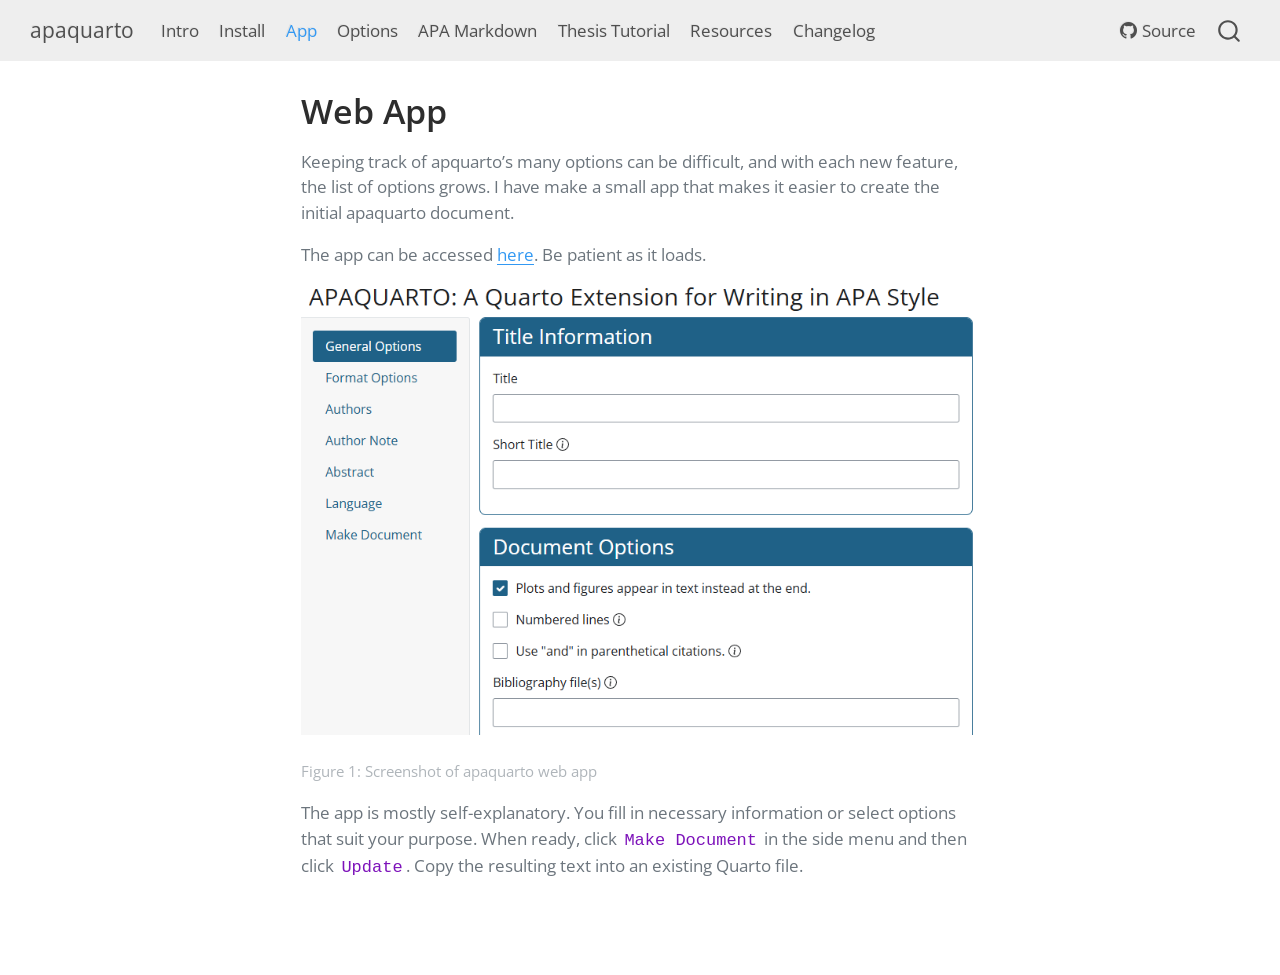
==== commit 294bfa24: "Merge remote-tracking branch 'upstream/main'" ====
--- a/docs/apashiny.html
+++ b/docs/apashiny.html
@@ -7,7 +7,7 @@
 <meta name="viewport" content="width=device-width, initial-scale=1.0, user-scalable=yes">
 
 
-<title>Web App – APA Style Documents with apaquarto</title>
+<title>Web App – apaquarto</title>
 <style>
 /* Default styles provided by pandoc.
 ** See https://pandoc.org/MANUAL.html#variables-for-html for config info.
@@ -45,7 +45,7 @@
 <link href="site_libs/quarto-html/quarto-syntax-highlighting-64a204ab8560d761af7679ceaba22944.css" rel="stylesheet" id="quarto-text-highlighting-styles">
 <script src="site_libs/bootstrap/bootstrap.min.js"></script>
 <link href="site_libs/bootstrap/bootstrap-icons.css" rel="stylesheet">
-<link href="site_libs/bootstrap/bootstrap-d3bfbaa8847148f808aec794168397b1.min.css" rel="stylesheet" append-hash="true" id="quarto-bootstrap" data-mode="light">
+<link href="site_libs/bootstrap/bootstrap-e056b69f5ccf79f809a7a6a301a9d6e8.min.css" rel="stylesheet" append-hash="true" id="quarto-bootstrap" data-mode="light">
 <script id="quarto-search-options" type="application/json">{
   "location": "navbar",
   "copy-button": false,
@@ -85,7 +85,7 @@
       <div class="navbar-container container-fluid">
       <div class="navbar-brand-container mx-auto">
     <a class="navbar-brand" href="./index.html">
-    <span class="navbar-title">APA Style Documents with apaquarto</span>
+    <span class="navbar-title">apaquarto</span>
     </a>
   </div>
             <div id="quarto-search" class="" title="Search"></div>
@@ -96,23 +96,27 @@
             <ul class="navbar-nav navbar-nav-scroll me-auto">
   <li class="nav-item">
     <a class="nav-link" href="./index.html"> 
-<span class="menu-text">Introduction</span></a>
+<span class="menu-text">Intro</span></a>
   </li>  
   <li class="nav-item">
     <a class="nav-link" href="./installation.html"> 
-<span class="menu-text">Installation</span></a>
+<span class="menu-text">Install</span></a>
   </li>  
   <li class="nav-item">
     <a class="nav-link active" href="./apashiny.html" aria-current="page"> 
-<span class="menu-text">Web App</span></a>
+<span class="menu-text">App</span></a>
   </li>  
   <li class="nav-item">
     <a class="nav-link" href="./options.html"> 
-<span class="menu-text">Template Options</span></a>
+<span class="menu-text">Options</span></a>
   </li>  
   <li class="nav-item">
     <a class="nav-link" href="./writing.html"> 
-<span class="menu-text">APA Style via Markdown</span></a>
+<span class="menu-text">APA Markdown</span></a>
+  </li>  
+  <li class="nav-item">
+    <a class="nav-link" href="./thesis-tutorial.html"> 
+<span class="menu-text">Thesis Tutorial</span></a>
   </li>  
   <li class="nav-item">
     <a class="nav-link" href="./resources.html"> 
@@ -590,4 +594,4 @@
 
 
 
-</body></html>
+</body></html>
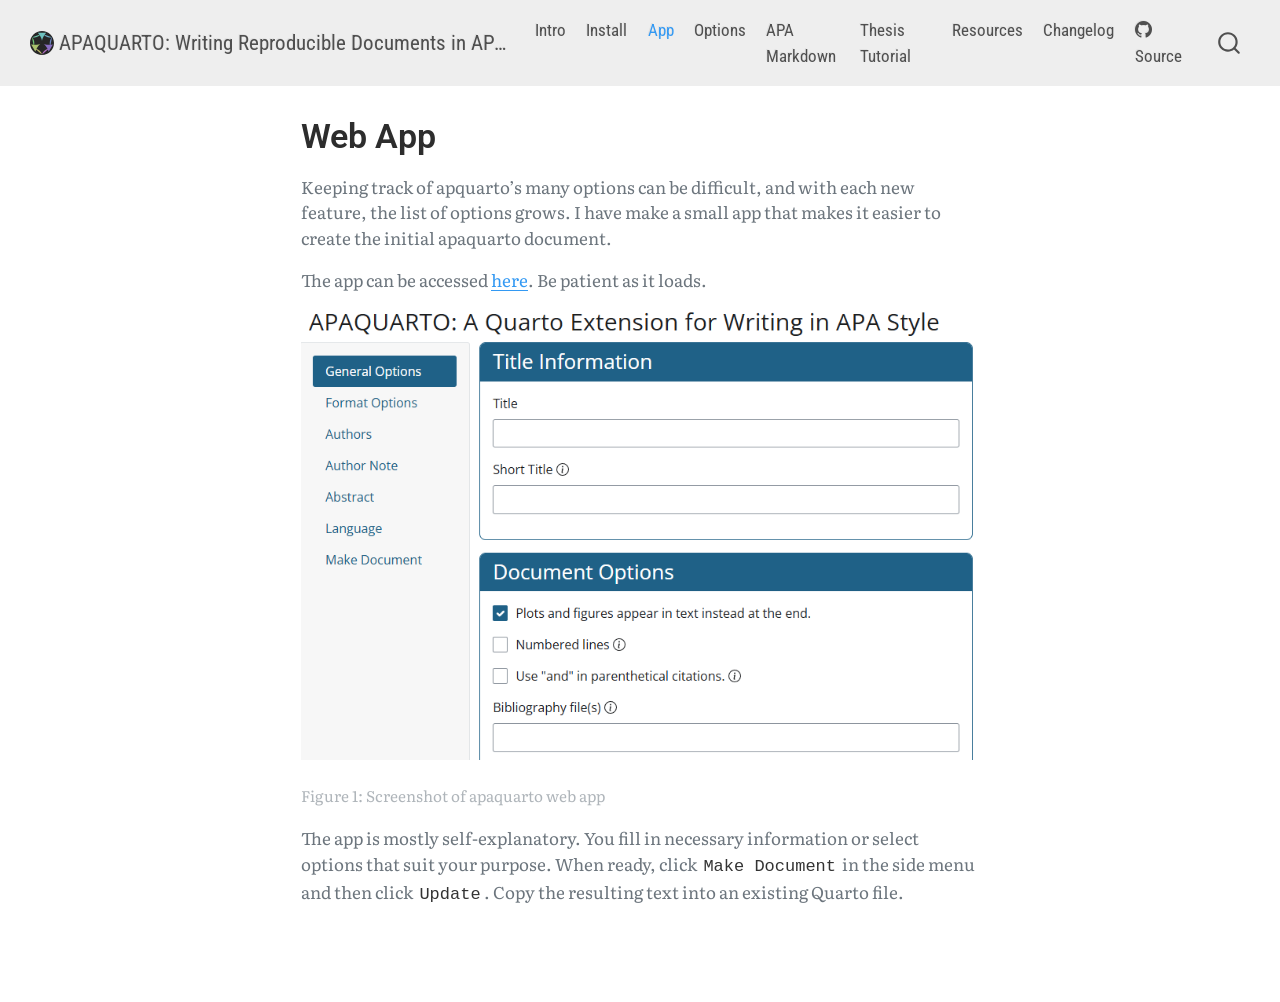
==== commit 18e73367: "Merge remote-tracking branch 'upstream/main'" ====
--- a/docs/apashiny.html
+++ b/docs/apashiny.html
@@ -7,7 +7,7 @@
 <meta name="viewport" content="width=device-width, initial-scale=1.0, user-scalable=yes">
 
 
-<title>Web App – apaquarto</title>
+<title>Web App – APAQUARTO: Writing Reproducible Documents in APA Style</title>
 <style>
 /* Default styles provided by pandoc.
 ** See https://pandoc.org/MANUAL.html#variables-for-html for config info.
@@ -36,16 +36,21 @@
 <script src="site_libs/quarto-search/fuse.min.js"></script>
 <script src="site_libs/quarto-search/quarto-search.js"></script>
 <meta name="quarto:offset" content="./">
+<link href="./img/small-logo.svg" rel="icon" type="image/svg+xml">
 <script src="site_libs/quarto-html/quarto.js" type="module"></script>
 <script src="site_libs/quarto-html/tabsets/tabsets.js" type="module"></script>
 <script src="site_libs/quarto-html/popper.min.js"></script>
 <script src="site_libs/quarto-html/tippy.umd.min.js"></script>
 <script src="site_libs/quarto-html/anchor.min.js"></script>
 <link href="site_libs/quarto-html/tippy.css" rel="stylesheet">
-<link href="site_libs/quarto-html/quarto-syntax-highlighting-64a204ab8560d761af7679ceaba22944.css" rel="stylesheet" id="quarto-text-highlighting-styles">
+<link href="site_libs/quarto-html/quarto-syntax-highlighting-64a204ab8560d761af7679ceaba22944.css" rel="stylesheet" class="quarto-color-scheme" id="quarto-text-highlighting-styles">
+<link href="site_libs/quarto-html/quarto-syntax-highlighting-dark-b85bc7c33db8c58e0ec93c3465666fed.css" rel="stylesheet" class="quarto-color-scheme quarto-color-alternate" id="quarto-text-highlighting-styles">
+<link href="site_libs/quarto-html/quarto-syntax-highlighting-64a204ab8560d761af7679ceaba22944.css" rel="stylesheet" class="quarto-color-scheme-extra" id="quarto-text-highlighting-styles">
 <script src="site_libs/bootstrap/bootstrap.min.js"></script>
 <link href="site_libs/bootstrap/bootstrap-icons.css" rel="stylesheet">
-<link href="site_libs/bootstrap/bootstrap-e056b69f5ccf79f809a7a6a301a9d6e8.min.css" rel="stylesheet" append-hash="true" id="quarto-bootstrap" data-mode="light">
+<link href="site_libs/bootstrap/bootstrap-e3a3313dfaba70a1cab914cd7371330e.min.css" rel="stylesheet" append-hash="true" class="quarto-color-scheme" id="quarto-bootstrap" data-mode="light">
+<link href="site_libs/bootstrap/bootstrap-dark-e3a3313dfaba70a1cab914cd7371330e.min.css" rel="stylesheet" append-hash="true" class="quarto-color-scheme quarto-color-alternate" id="quarto-bootstrap" data-mode="light">
+<link href="site_libs/bootstrap/bootstrap-e3a3313dfaba70a1cab914cd7371330e.min.css" rel="stylesheet" append-hash="true" class="quarto-color-scheme-extra" id="quarto-bootstrap" data-mode="light">
 <script id="quarto-search-options" type="application/json">{
   "location": "navbar",
   "copy-button": false,
@@ -84,8 +89,12 @@
     <nav class="navbar navbar-expand-lg " data-bs-theme="dark">
       <div class="navbar-container container-fluid">
       <div class="navbar-brand-container mx-auto">
+    <a href="./index.html" class="navbar-brand navbar-brand-logo">
+    <img src="./img/small-logo.svg" alt="APAQUARTO logo" class="navbar-logo light-content">
+    <img src="./img/small-logo.svg" alt="APAQUARTO logo" class="navbar-logo dark-content">
+    </a>
     <a class="navbar-brand" href="./index.html">
-    <span class="navbar-title">apaquarto</span>
+    <span class="navbar-title">APAQUARTO: Writing Reproducible Documents in APA Style</span>
     </a>
   </div>
             <div id="quarto-search" class="" title="Search"></div>
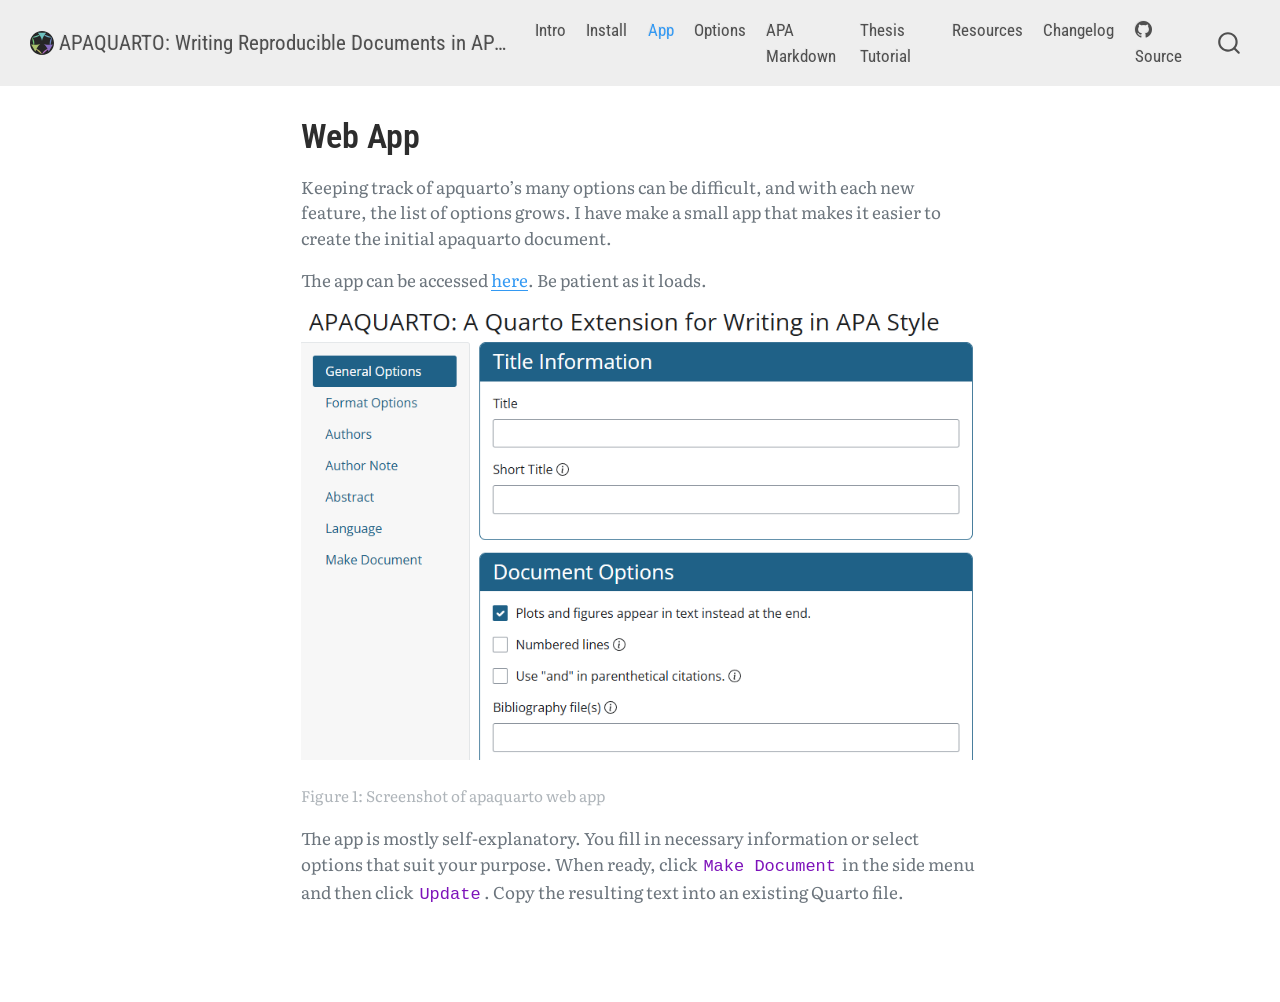
==== commit 50075f75: "Merge remote-tracking branch 'upstream/main'" ====
--- a/docs/apashiny.html
+++ b/docs/apashiny.html
@@ -36,21 +36,16 @@
 <script src="site_libs/quarto-search/fuse.min.js"></script>
 <script src="site_libs/quarto-search/quarto-search.js"></script>
 <meta name="quarto:offset" content="./">
-<link href="./img/small-logo.svg" rel="icon" type="image/svg+xml">
 <script src="site_libs/quarto-html/quarto.js" type="module"></script>
 <script src="site_libs/quarto-html/tabsets/tabsets.js" type="module"></script>
 <script src="site_libs/quarto-html/popper.min.js"></script>
 <script src="site_libs/quarto-html/tippy.umd.min.js"></script>
 <script src="site_libs/quarto-html/anchor.min.js"></script>
 <link href="site_libs/quarto-html/tippy.css" rel="stylesheet">
-<link href="site_libs/quarto-html/quarto-syntax-highlighting-64a204ab8560d761af7679ceaba22944.css" rel="stylesheet" class="quarto-color-scheme" id="quarto-text-highlighting-styles">
-<link href="site_libs/quarto-html/quarto-syntax-highlighting-dark-b85bc7c33db8c58e0ec93c3465666fed.css" rel="stylesheet" class="quarto-color-scheme quarto-color-alternate" id="quarto-text-highlighting-styles">
-<link href="site_libs/quarto-html/quarto-syntax-highlighting-64a204ab8560d761af7679ceaba22944.css" rel="stylesheet" class="quarto-color-scheme-extra" id="quarto-text-highlighting-styles">
+<link href="site_libs/quarto-html/quarto-syntax-highlighting-64a204ab8560d761af7679ceaba22944.css" rel="stylesheet" id="quarto-text-highlighting-styles">
 <script src="site_libs/bootstrap/bootstrap.min.js"></script>
 <link href="site_libs/bootstrap/bootstrap-icons.css" rel="stylesheet">
-<link href="site_libs/bootstrap/bootstrap-e3a3313dfaba70a1cab914cd7371330e.min.css" rel="stylesheet" append-hash="true" class="quarto-color-scheme" id="quarto-bootstrap" data-mode="light">
-<link href="site_libs/bootstrap/bootstrap-dark-e3a3313dfaba70a1cab914cd7371330e.min.css" rel="stylesheet" append-hash="true" class="quarto-color-scheme quarto-color-alternate" id="quarto-bootstrap" data-mode="light">
-<link href="site_libs/bootstrap/bootstrap-e3a3313dfaba70a1cab914cd7371330e.min.css" rel="stylesheet" append-hash="true" class="quarto-color-scheme-extra" id="quarto-bootstrap" data-mode="light">
+<link href="site_libs/bootstrap/bootstrap-cd7887e84e52f55155f4c8c25769eed1.min.css" rel="stylesheet" append-hash="true" id="quarto-bootstrap" data-mode="light">
 <script id="quarto-search-options" type="application/json">{
   "location": "navbar",
   "copy-button": false,
@@ -78,6 +73,7 @@
     "search-label": "Search"
   }
 }</script>
+<link rel="icon" type="image/png" href="./img/small-logo.svg">
 
 
 </head>
